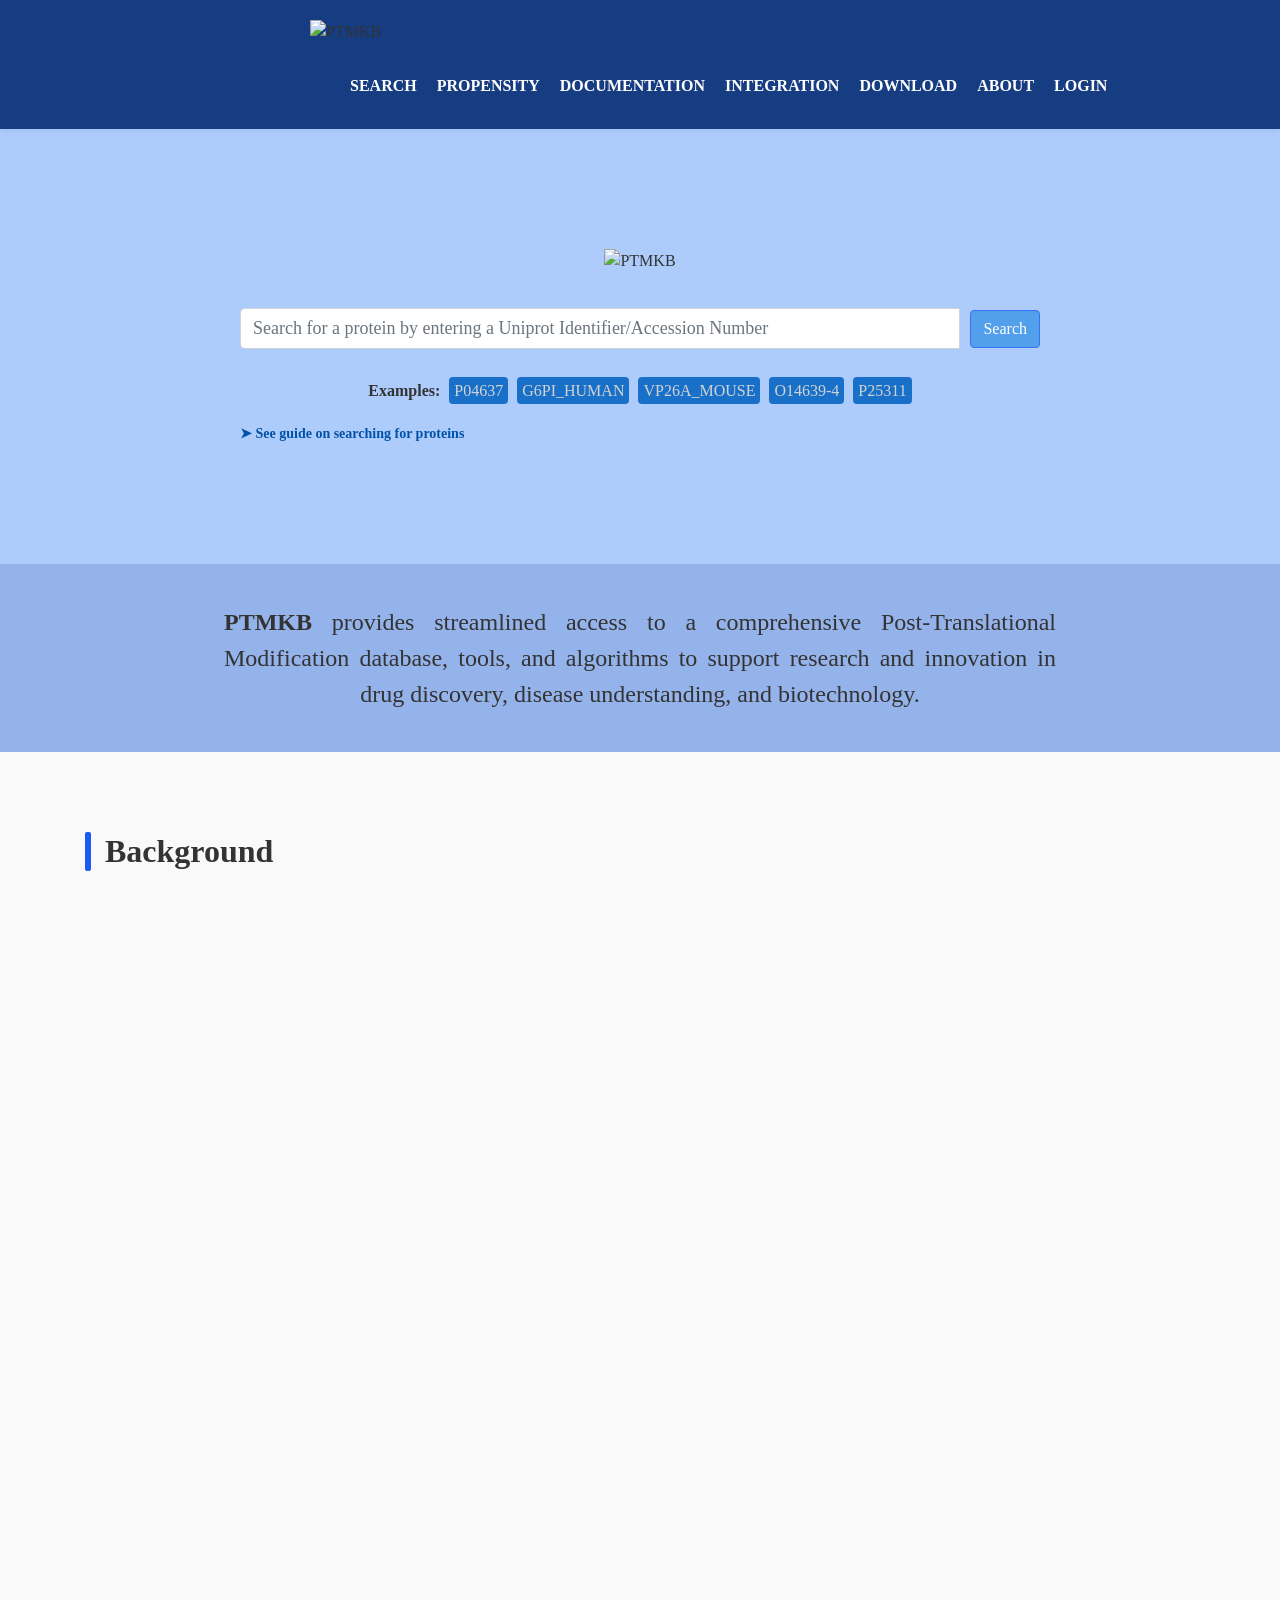
==== server/templates/index.html @ 3d9a2d9b "Final changes made" ====
<!DOCTYPE html>
<html lang="en">

    <head>
        <meta charset="UTF-8">
        <meta name="viewport" content="width=device-width, initial-scale=1.0">
        <title>Welcome to PTMKB!</title>
        <link rel="stylesheet" href="../static/bootstrap-min.css">
        <script src="https://cdn.jsdelivr.net/npm/marked/marked.min.js"></script>
        <script src="../static/bootstrap-min.js"></script>
        <script src="../static/popper.js" defer></script>
        <script src="../static/toggler.js" defer></script>
        <script src="../static/index.js" defer></script>
        <link rel="stylesheet" href="../static/styles.css">

        <!-- Additional Styles for Animations and Effects -->
        <style>
            body {
                background: #f9f9f9;
                color: #333;
            }

            .intro {
                padding: 60px 15px;
                text-align: center;
                border-radius: 10px;
                box-shadow: 0 4px 15px rgba(0, 0, 0, 0.1);
                margin: 30px 0;
                animation: fadeIn 2s ease-out;
            }

            .intro h1 {
                font-size: 36px;
                font-weight: bold;
                text-transform: uppercase;
                margin-bottom: 20px;
                animation: fadeIn 2s ease-out;
            }

            .intro p {
                font-size: 18px;
                line-height: 1.6;
                margin-bottom: 25px;
                animation: fadeIn 2s ease-out;
            }

            .intro h2 {
                font-size: 28px;
                margin-top: 30px;
                font-weight: 600;
                text-decoration: underline;
                animation: fadeIn 2s ease-out;
            }

            .home-box {
                background-color: #f5f5f5;
                border: 1px solid #ddd;
                border-radius: 8px;
                width: 250px;
                padding: 20px;
                text-align: center;
                box-shadow: 0 4px 8px rgba(0, 0, 0, 0.1);
                transition: transform 0.3s ease, box-shadow 0.3s ease, background-color 0.3s ease;
            }

            .home-box:hover {
                transform: translateY(-5px);
                box-shadow: 0 6px 12px rgba(0, 0, 0, 0.15);
                background-color: #d8ecff;
            }

            .home-box-icon {
                width: 50px;
                height: 50px;
                margin-bottom: 10px;
            }

            .home-box-content {
                display: block;
                font-size: 16px;
                font-weight: normal;
                text-decoration: none;
                color: #333;
                line-height: 1.5;
            }

            .home-box-content strong {
                font-weight: bold;
                color: #0066cc;
            }

            .home-box-content:hover {
                color: #004d99;
            }
        </style>
    </head>

    <body>
        <nav class="navbar" id="navBar" style="background-color: #163c82;">
            <img src="/picture?picture=logo/ptmkb-1-alt3.png" style="width: 150px; padding: 10px 10px;" alt="PTMKB">
            <button class="navbar-toggler" onclick="toggleNavbar()">☰</button>
            <ul class="navbar-items">
                <li><a href="/search" class="nav-link"><span class="nav-item-box">Search</span></a></li>
                <li><a href="/propensity" class="nav-link"><span class="nav-item-box">Propensity</span></a></li>
                <li><a href="/documentation" class="nav-link"><span class="nav-item-box">Documentation</span></a></li>
                <li><a href="/integration" class="nav-link"><span class="nav-item-box">Integration</span></a></li>
                <li><a href="/download" class="nav-link"><span class="nav-item-box">Download</span></a></li>
                <li><a href="/about" class="nav-link"><span class="nav-item-box">About</span></a></li>
            </ul>
        </nav>

        <main>
            <div class="background-wrapper">
                <div class="background-image"></div>
            
                <div class="content-layer">
                    <img src="/picture?picture=logo/ptmkb-1-text-alt-2.png" style="width: 900px; margin-bottom: 20px;" alt="PTMKB">
            
                    <!-- Centered input group -->
                    <div class="input-group position-relative" style="margin: 15px auto 0 auto; width: 800px; font-size: 30px;">
                        <input class="form-control" style="font-size: 18px; text-align: left;" id="form_value" type="text" placeholder="Search for a protein by entering a Uniprot Identifier/Accession Number" style="text-align: center;">
                        <span class="form-group input-group-btn">
                            <button type="button" id="form_submit" class="btn btn-light landing-page-button" onclick="search()">Search</button>
                        </span>
                        <div id="suggestions" class="suggestions-box" style="display: none;"></div>
                    </div>
            
                    <div style="margin-top: 10px; margin-bottom: 20px;">
                        <i class="fa fa-search fa-small"></i>
                        <label style="margin: 0; font-weight: bold;">Examples:</label>
                        <a onclick="exampleSearch(this)" class="index-options">P04637</a> 
                        <a onclick="exampleSearch(this)" class="index-options">G6PI_HUMAN</a>
                        <a onclick="exampleSearch(this)" class="index-options">VP26A_MOUSE</a>
                        <a onclick="exampleSearch(this)" class="index-options">O14639-4</a>
                        <a onclick="exampleSearch(this)" class="index-options">P25311</a>
                    </div>

                    <p style="width: 800px; margin: 10px auto 0 auto; text-align: left; font-size: 14px;">
                        <a class="bullet-point" href="/documentation">➤ See guide on searching for proteins</a>
                    </p>
                </div>
            </div>

            <div style="background-color: #95b3eb; padding: 40px 0;">
                <p style="font-size: 24px; text-align: justify; text-align-last: center; margin-bottom: -10px; width: 65%; margin: 0 auto;">
                    <strong>PTMKB</strong> provides streamlined access to a comprehensive Post-Translational Modification database, tools, and algorithms to support research and innovation in drug discovery, disease understanding, and biotechnology.
                </p>
            </div>
            <section class="intro" style="box-shadow: none; margin-top: -20px;">
                <div class="container">

                    <h3 class="header-bar">Background</h3>
                    <p class="section-lead-minor">
                        We catalogue post-translational data on over 200,000 unique proteins and 70 different types of PTMs.
                        Along with that, we provide a per-residue propensity scoring metric that can be served through a RESTful API to allow for its seamless
                        integration into protein search and identification workflows. This is provided through integration and synergy of various PTM and protein
                        databases such as <a href="https://biomics.lab.nycu.edu.tw/dbPTM/">dbPTM</a>, <a href="https://www.uniprot.org">UniProt</a>, and
                        <a href="https://www.rcsb.org">RCSB PDB Data Bank</a>, amongst others. The resulting datasets along with PTM frequency tables are publicly
                        available for download. 
                    </p>
                    <p class="section-lead-minor">
                        Let us know how PTMKB has helped in your research, or if you have questions about PTMKB in general, at <strong>safee.ullah.chaudhary@gmail.com</strong>.
                    </p>

                    <h3 class="header-bar">Key Features</h3>
            
                    <div class="feature-stack">
                        <a href="/search" class="feature-bar-link">
                            <div class="feature-bar">
                                <img src="/picture?picture=icons/search-protein.png" alt="Search Icon" class="feature-bar-icon">
                                <div class="feature-bar-text">
                                    <strong>Search and find detail on PTMs</strong> (including evidences and secondary structures)
                                </div>
                            </div>
                        </a>
                    
                        <a href="/propensity" class="feature-bar-link">
                            <div class="feature-bar">
                                <img src="/picture?picture=icons/propensity.png" alt="Propensity Calculator Icon" class="feature-bar-icon">
                                <div class="feature-bar-text">
                                    <strong>Use the propensity calculator</strong> to find the occurrence of a PTM per residue
                                </div>
                            </div>
                        </a>
                    
                        <a href="/integration" class="feature-bar-link">
                            <div class="feature-bar">
                                <img src="/picture?picture=icons/secure-api.png" alt="API Integration Icon" class="feature-bar-icon">
                                <div class="feature-bar-text">
                                    <strong>Integrate PTMKB into systems</strong> through a fully-featured RESTful API
                                </div>
                            </div>
                        </a>
                    
                        <a href="/download" class="feature-bar-link">
                            <div class="feature-bar">
                                <img src="/picture?picture=icons/download.png" alt="Download Icon" class="feature-bar-icon">
                                <div class="feature-bar-text">
                                    <strong>View and download the frequency matrices</strong>
                                </div>
                            </div>
                        </a>
                    </div>

                    <h3 class="header-bar">PTMKB Workflow</h3>
                    
                    <div class="text-center">
                        <img src="/picture?picture=docs/ptmkb_workflow_new.png" alt="PTMKB Workflow" style="width: 1000px; border: 2px solid black;">
                    </div>
                </div>
            </section>
            <div class="background-wrapper" style="padding-top: 10px; padding-bottom: 40px; margin: 0 auto;">
                <div class="container">
                    <h3 class="header-bar">Want to know more?</h3>
            
                    <div style="display: flex; flex-wrap: wrap; gap: 10px 40px;">
                        <p style="width: calc(50% - 20px); margin: 0; font-size: 16px; font-family: 'Montserrat', sans-serif; text-align: left; padding-left: 20px;">
                            <a href="/documentation" style="color: #2760b0; text-decoration: none;">➤ Consult our guide on using PTMKB</a>
                        </p>
                        <p style="width: calc(50% - 20px); margin: 0; font-size: 16px; font-family: 'Montserrat', sans-serif; text-align: left; padding-left: 20px;">
                            <a href="/propensity" style="color: #2760b0; text-decoration: none;">➤ Calculate the propensity Score</a>
                        </p>
                        <p style="width: calc(50% - 20px); margin: 0; font-size: 16px; font-family: 'Montserrat', sans-serif; text-align: left; padding-left: 20px;">
                            <a href="/integration" style="color: #2760b0; text-decoration: none;">➤ Get started with RESTful API</a>
                        </p>
                        <p style="width: calc(50% - 20px); margin: 0; font-size: 16px; font-family: 'Montserrat', sans-serif; text-align: left; padding-left: 20px;">
                            <a href="/download" style="color: #2760b0; text-decoration: none;">➤ Download Frequency Matrices Data</a>
                        </p>
                        <p style="width: calc(50% - 20px); margin: 0; font-size: 16px; font-family: 'Montserrat', sans-serif; text-align: left; padding-left: 20px;">
                            <a href="/about" style="color: #2760b0; text-decoration: none;">➤ Get to know our Team</a>
                        </p>
                        <p style="width: calc(50% - 20px); margin: 0; font-size: 16px; font-family: 'Montserrat', sans-serif; text-align: left; padding-left: 20px;">
                            <a href="https://birl.lums.edu.pk" style="color: #2760b0; text-decoration: none;">➤ Check out the BIRL Lab</a>
                        </p>
                    </div>
                </div>
            </div>
        </main>

        <footer class="footer bg-light py-3" style="padding-top: 20px;">
            <div class="container text-center">
                <p class="mb-0">This website is free and open to all users and there is no login requirement.</p>
                <p class="mb-0">Biomedical Informatics & Engineering Research Laboratory, Lahore University of Management Sciences</p>
                <p class="mb-0">DHA, Lahore, Pakistan</p>
                <p class="mb-0">+92 (42) 3560 8352</p>
                <p class="mb-0" id="footerYear"><a href="http://birl.lums.edu.pk/"></a></p>
            </div>
        </footer>
        <script>
            // Get the current year and set it to the span
            const date = new Date().getFullYear();
            document.getElementById("footerYear").innerHTML = `<a href="http://birl.lums.edu.pk/">© ${date} BIRL</a>`
        </script>
    </body>
</html>
---- server/static/styles.css ----
@font-face {
    font-family: monsterrat;
    src: url('/font?font=monsterrat');
}

html, body {
    height: 100%;
    margin: 0;
    overflow-y: scroll;
}

/* Use Flexbox to lay out the body */
body {
    display: flex;
    flex-direction: column;
    min-height: 100vh;
    font-family: monsterrat;
}


/* VIEWING PROTEIN HERE */

.top-right-window {
    width: 250px;
    height: 250px;
    position: fixed;
    overflow: hidden;
}

#bottomAlphaFold {
    position: absolute;
    bottom: 0;
}

/* Style for the canvas element */
.protein-canvas {
    border: 3px solid #333;
    border-radius: 10px;
    box-shadow: 0 0 15px rgba(0, 0, 0, 0.5);
    background-color: #f5f5f5;
    max-width: 100%;
    max-height: 100%;
    display: block;
    margin: auto;
}

/* APPLYING MAIN CONTENT HERE */

/* Main content will take up all the available space between the navbar and footer */
.main-content {
    flex: 1;
    width: 1200px;
}

/* Footer Styles */
.footer {
    background-color: #f8f9fa;
    text-align: center;
    padding: 20px 0;
}

.container {
    width: 100%;
}

.suggestions-box {
    display: none;
    position: absolute;
    top: calc(100% + 5px);
    left: 0;
    width: 100%;
    background: white;
    border: 1px solid #ccc;
    border-radius: 4px;
    max-height: 150px;
    overflow-y: auto;
    z-index: 1000;
}
.suggestion-item {
    padding: 10px;
    cursor: pointer;
}
.suggestion-item:hover {
    background-color: #007bff;
    color: white;
}

.iframe-container {
    display: none;
    text-align: center;
    margin-top: 40px;
    width: 100%;
}

iframe {
    height: 600px;
    border: none;
    border-radius: 8px;
    box-shadow: 0 4px 10px rgba(0, 0, 0, 0.1);
}

#iFrameData {
    text-align: center;
    margin-bottom: 30px;
    font-size: 28px;
    color: #444;
    font-weight: bold;
}

.alert {
    width: 500px;
    max-width: 1050px;
    margin: 0 auto;
    border-radius: 8px;
    box-shadow: 0 2px 5px rgba(0, 0, 0, 0.1)
}

.custom-container {
    margin-top: 20px
}

/* Navbar styling */
.navbar {
    background-color: #f8f9fa;
    box-shadow: 0 2px 5px rgba(0, 0, 0, 0.1);
    padding: 10px 300px;
    display: flex;
    justify-content: space-between;
    align-items: center;
}

.navbar .logo {
    font-size: 24px;
    font-weight: bold;
    color: #333;
}

/* Navbar items container */
.navbar-items {
    display: flex;
    list-style: none;
    margin-top: 15px;
}

.navbar-items li {
    margin-left: 20px;
    margin: 0 auto;
}

.nav-link {
    text-decoration: none;
    color: #ffffff;
    font-weight: 600;
    text-transform: uppercase;
    padding: 5px 10px;
    display: inline-block;
    transition: color 0.3s ease;
    margin: 0 auto;
}

/* Hover and active link styles */
.nav-link:hover {
    color: #85c0ff;
}

.nav-link.active {
    font-weight: bold;
    color: #a8cfff;
}

.nav-link.search {
    font-weight: bold;
    color: #1a81ff;
}

.nav-link.propensity {
    font-weight: bold;
    color: #ff8b17;
}

/* Make navbar responsive */
.navbar-toggler {
    display: none;
}

/*
    This is exclusively for Nav. TABS
*/

.nav-tabs .nav-link.active {
    background-color: #ecf6ff; /* light blue, for example */
    color: #00796b;            /* darker teal text */
    border-color: #e0e8f0 #e0e8f0 #ecf6ff; /* match Bootstrap's border logic */
}

.tab-content > .tab-pane {
    background-color: #ecf6ff;
    border: 1px solid #e0e8f0;
    border-top: none;
    border-radius: 10px;
    border-top-left-radius: 0;
    border-top-right-radius: 0;
    padding: 20px;
    width: 1280px;
    margin: 0 auto;
    margin-top: -16px;
    margin-bottom: 20px;
}

/* Media queries for mobile responsiveness */
@media (max-width: 1079px) {
    .navbar-items {
        display: none;
        width: 100%;
        flex-direction: column;
        text-align: center;
        margin-top: 10px;
    }

    .navbar-items li {
        margin-left: 0;
        margin-bottom: 10px;
    }

    .navbar-toggler {
        display: block;
        background-color: #007bff;
        border: none;
        color: white;
        padding: 10px 15px;
        cursor: pointer;
    }

    .navbar-toggler.active + .navbar-items {
        display: flex;
    }
}

.btn-primary {
    transition: background-color 0.3s;
}

.btn-primary:hover {
    background-color: #004085;
}

.lds-dual-ring {
    color: #297fff;
    margin: auto; 
}
.lds-dual-ring,
.lds-dual-ring:after {
    box-sizing: border-box;
}
.lds-dual-ring {
    display: inline-block;
    width: 80px;
    height: 80px;
}
.lds-dual-ring:after {
    content: " ";
    display: block;
    width: 64px;
    height: 64px;
    margin: 8px;
    border-radius: 50%;
    border: 6.4px solid currentColor;
    border-color: currentColor transparent currentColor transparent;
    animation: lds-dual-ring 1.2s linear infinite;
}
@keyframes lds-dual-ring {
    0% {
        transform: rotate(0deg);
    }
    100% {
        transform: rotate(360deg);
    }
}

/*
    Entering some custom CSS of my own
*/

.landing-page-button {
    color: white;
    background-color: #529fec;
    border: 1px solid rgb(55, 113, 250);
    margin-left: 10px;
    transform: translateY(-5px);
    transition: background-color 0.2s ease, color 0.2s ease, border 0.2s ease;
}

.landing-page-button:hover {
    color: black;
    background-color: #d4e9ff;
    border: 1px solid rgb(114, 156, 255);
}

.index-options {
    color: #d3d3d3;
    background-color: #1870c8;
    padding: 5px;
    border-radius: 4px;
    cursor: pointer;
    margin-left: 5px;
    transition: background-color 0.1s ease, color 0.1s ease;
}

.index-options:hover{
    background-color: #3a92ea;
    color: #ffffff;
    text-decoration: none;
}

.bullet-point {
    font-weight: 700;
    color: #0051a8;
    text-decoration: none;
    transition: color 0.1s linear;
}

.bullet-point:hover {
    color: #186eca;
}

.header-bar {
    position: relative;
    font-size: 32px;
    color: #333;
    font-weight: bold;
    padding-left: 20px; /* Space for the bar */
    margin: 40px 0 20px;
    text-align: left;
}

.header-bar::before {
    content: "";
    position: absolute;
    left: 0;
    top: 0;
    height: 100%;
    width: 6px;
    background-color: #1d5cf0;
    border-radius: 2px;
    transition: background-color 0.3s ease;
}

.section-lead-major {
    position: relative;
    font-size: 26px !important;
    color: #2a2a2a;
    font-weight: 700;
    padding-left: 20px;
    margin: 40px 0 20px;
    text-align: justify;
    background-color: transparent;
    line-height: 1.6;
}

.section-lead-minor {
    position: relative;
    font-size: 20px !important;
    color: #2a2a2a;
    font-weight: 400;
    padding-left: 20px;
    margin: 40px 0 20px;
    text-align: justify;
    background-color: transparent;
    line-height: 1.6;
}

.header-bar:hover::before {
    background-color: #719cff;
}

/*
    Entering for the landing page image
*/

.background-wrapper {
    position: relative;
    background-color: rgba(105, 164, 253, 0.52); /* Background color */
    width: 100%;
    padding: 120px 0;
    text-align: center;
    overflow: hidden;
}

.background-wrapper-2 {
    position: relative;
    width: 60%;
    margin: 0 auto;
    padding-bottom: 140px;
    border-radius: 5px;
    text-align: center;
    overflow: hidden;
}

.background-image {
    position: absolute;
    top: 0;
    left: 0;
    width: 100%;
    height: 100%;
    background: url('/picture?picture=icons/haemoglobin.png') center/contain no-repeat;
    opacity: 0.1; /* Image opacity */
    z-index: 1;
}
.content-layer {
    position: relative;
    z-index: 2;
}

.feature-stack {
    display: flex;
    flex-direction: column;
    gap: 20px;
    width: 100%;
    max-width: 1000px;
    margin: 0 auto;
}

.feature-bar-link {
    text-decoration: none;
    color: inherit;
    display: block;
}

.feature-bar {
    display: flex;
    align-items: center;
    background-color: #d8ecff;
    border-radius: 6px;
    padding: 20px;
    box-shadow: 0 2px 5px rgba(0, 0, 0, 0.05);
    transition: background-color 0.3s ease;
    width: 100%;
    text-decoration: none;
}

.feature-bar:hover {
    background-color: #bee0ff;
    text-decoration: none;
}

.feature-bar-icon {
    width: 50px;
    height: 50px;
    flex-shrink: 0;
    margin-right: 20px;
}

.feature-bar-text {
    font-family: 'Montserrat', sans-serif;
    font-size: 16px;
    color: #333;
    line-height: 1.5;
    text-align: center;
    width: 100%;
}

.feature-bar-text:hover {
    text-decoration: none;
}

/*
    Going to use this to display general protein information here
*/

/* Specific styles for the custom table container */
.protein-info-container {
    background-color: #e5e5e5;
    padding: 30px;
    border-radius: 10px;
    box-shadow: 0 4px 12px rgba(0, 0, 0, 0.1);
    max-width: 1280px;
    margin: 0 auto;
    overflow-x: auto;
    position: relative;
}

/* New window styling for the top-right corner */
.protein-info-container .top-right-window {
    position: absolute;
    top: 20px;
    right: 20px;
    background-color: #fff;
    padding: 15px;
    border-radius: 8px;
    box-shadow: 0 2px 10px rgba(0, 0, 0, 0.1);
    width: 300px;
    max-height: 300px;
    overflow-y: auto;
    z-index: 10;
}

/* Style for the disclaimer (customized to sit below 3DStructureInfo) */
.disclaimer-text {
    text-align: center;
    font-size: 16px;
    color: rgba(0, 0, 0, 0.7);
}

/* Table Styling - Scoped to the protein-info-container */
.protein-info-container .table {
    table-layout: fixed;
    width: 100%;
    border-collapse: collapse;
    background-color: #fff;
    box-shadow: 0 2px 6px rgba(0, 0, 0, 0.1);
    border-radius: 10px;
}

/* Header Styling */
.protein-info-container .table th {
    background-color: #007bff;
    color: #fff;
    padding: 12px 16px;
    font-size: 16px;
    text-align: left;
    font-weight: bold;
    border-bottom: 2px solid #0066cc;
    text-transform: uppercase;
}

/* Table Cell Styling */
.protein-info-container .table th, .protein-info-container .table td {
    padding: 12px 16px;
    border: 1px solid #e0e0e0;
    font-size: 14px;
    color: #333;
    line-height: 1.6;
    transition: background-color 0.3s ease, transform 0.2s ease, box-shadow 0.3s ease;
}

/* Default cell background (light blue-ish) */
.protein-info-container .table td {
    background-color: #e3f2fd;
    color: #333;
    word-wrap: break-word;
    overflow-wrap: break-word;
    white-space: normal;
    text-align: left;
    white-space: pre-wrap;
}

/* Key Column */
.protein-info-container .table td.key {
    width: 200px;
    text-align: center;
    color: #444;
    border-right: 2px solid #ddd;
    background-color: #f7f7f7;
    font-weight: 700;
}

.protein-info-container .table td.value:hover {
    background-color: #b0bec5;
    color: #333;
    transform: none;
}

/* Focus State for Table Cells */
.protein-info-container .table td:focus, .protein-info-container .table th:focus {
    outline: 2px solid #007bff;
    background-color: #e1f4fd;
}

/* Alternating Row Backgrounds */
.protein-info-container .table tr:nth-child(even) {
    background-color: #f9f9f9;
}

.protein-info-container .table tr:nth-child(odd) {
    background-color: #ffffff;
}

/* Responsive Table - Stack cells vertically on smaller screens */
@media screen and (max-width: 1079px) {
    .protein-info-container .table th, .protein-info-container .table td {
        display: block;
        width: 100%;
        text-align: left;
        margin-bottom: 10px;
    }

    .protein-info-container .table td.key {
        background-color: #f7f7f7;
        font-weight: 700;
    }

    .protein-info-container .table td.value {
        margin-left: 20px; /* Add some left margin for better readability */
    }

    .top-right-window {
        visibility: hidden;
    }

    .top-right-window-disclaimer {
        visibility: hidden;
    }
}


/* PROTEIN SEQUENCE PTM STATISTICS HERE */
/* Main container styles for protein stats */
.protein-statistics-container {
    background-color: #e5e5e5;
    padding: 30px;
    border-radius: 10px;
    box-shadow: 0 4px 12px rgba(0, 0, 0, 0.1);
    max-width: 1280px;
    margin: 0 auto;
    overflow-x: auto;
    margin-bottom: 20px;
}

/*
    INCLUDING THIS HERE EXCLUSIVELY FOR STATISTICS TABLE
*/

#ptmTableSummary table {
    font-family: 'Segoe UI', Tahoma, Geneva, Verdana, sans-serif;
    background-color: rgb(148, 148, 148);
    border-radius: 8px;
    overflow: hidden;
    margin-top: 20px;
    box-shadow: 0 0 12px rgba(0, 0, 0, 0.08);
    border: solid 1px black;
}

#ptmTableSummary th,
#ptmTableSummary td {
    border: 1px solid #4c4c4c;
    padding: 12px 16px;
    text-align: center;
    vertical-align: middle;
}

#ptmTableSummary thead th {
    background-color: #3f51b5;
    color: rgb(0, 0, 0);
    font-weight: 600;
    position: sticky;
    top: 0;
    z-index: 1;
}

#ptmTableSummary tbody tr:hover {
    background-color: #4c4c4c;
}

#ptmTableSummary td {
    background-color: rgb(186, 226, 254);
    transition: background 0.2s ease-in-out;
}

#ptmTableSummary td:hover {
    background-color: #4c4c4c;
    cursor: pointer;
}

/* Heading */
.protein-statistics-container h1 {
    text-align: center;
    margin-bottom: 30px;
    font-size: 28px;
    color: #444;
    font-weight: bold;
}

/* Flexbox for rows */
.row {
    display: flex;
    flex-wrap: wrap;
    justify-content: space-between;
    gap: 20px;
}

/* Column styles */
.col {
    flex: 1 1 calc(33% - 20px);
    min-width: 250px;
    box-sizing: border-box;
}

/* Stat box styles */
.stat-box {
    background-color: #fff;
    border-radius: 10px;
    box-shadow: 0 4px 10px rgba(0, 0, 0, 0.1);
    padding: 20px;
    text-align: center;
    transition: transform 0.3s ease, box-shadow 0.3s ease;
}

/* Hover effect for stat boxes */
.stat-box:hover {
    transform: translateY(-10px);
    box-shadow: 0 10px 15px rgba(0, 0, 0, 0.2);
}

/* Icons */
.stat-box i {
    margin-bottom: 10px;
    color: #007bff;
}

/* Links within the stat box */
.stat-box a {
    text-decoration: none;
    color: inherit;
}

/* Stat title */
.stat-box h3 {
    font-size: 2rem;
    margin: 10px 0;
    color: #555;
}

/* Stat description */
.stat-box p {
    font-size: 1rem;
    color: #777;
}

/* Colors for different stat boxes */
.info {
    background-color: #e3f2fd;
    border-left: 5px solid #1e88e5;
}

.success {
    background-color: #e8f5e9;
    border-left: 5px solid #43a047;
}

.warning {
    background-color: #fff3e0;
    border-left: 5px solid #ff9800;
}

/* General hover effect for stat-boxes */
.stat-box:hover {
    background-color: #f5f5f5;
}

/* Focus state */
.stat-box a:focus {
    outline: 2px solid #007bff;
}

/* Responsive design for smaller screens */
@media (max-width: 768px) {
    .col {
        flex: 1 1 100%;
    }
}



@font-face {
    font-family: 'perfectDOSVGA';
    src: url('../data/fonts/perfect_dos_vga.ttf') format('truetype'),
        url('../data/fonts/perfect_dos_vga.woff') format('woff'),
        url('../data/fonts/perfect_dos_vga.woff2') format('woff2');
}


/* DISPLAYING THE PROTEIN SEQUENCE HERE */

.protein-sequence-container {
    background-color: #e5e5e5;
    padding: 10px;
    border-radius: 10px;
    box-shadow: 0 4px 12px rgba(0, 0, 0, 0.1);
    max-width: 1280px;
    margin: 0 auto;
    overflow-x: auto;
}

/* Container for sequence blocks */
#sequenceDisplayer {
    display: inline-block;
    flex-wrap: wrap;
    gap: 20px;
    padding: 30px;
    margin-top: 10px;
    margin-bottom: 10px;
    background: #f3f3f3; 
    border-radius: 12px;
    box-shadow: 0px 4px 15px rgba(0, 0, 0, 0.1); 
    overflow: hidden;
    flex-grow: 1;
    width: 95%;
    box-sizing: border-box;
    justify-items: left;
    justify-content: left;
    margin: 0 auto;
}

/* Each individual block of sequence */
.sequence-block {
    padding-top: 12px;
    font-size: 20px;
    font-weight: 600;
    font-family: 'Courier New', Courier, monospace;
    position: relative;
    transition: all 0.3s ease;
    display: inline-block;
    width: 150px;
    box-sizing: border-box;
    overflow: hidden;
    white-space: nowrap;
}

/* Styling for the sequence chunk */
.sequence-text {
    position: relative;
    display: inline-block;
    white-space: nowrap;
    font-weight: 400;
    text-align: center;
    color: #333;
    overflow: hidden;
    text-overflow: ellipsis;
    max-width: 100%;
    pointer-events: none;
    /* user-select: none; */
}

/* Styling for the block number */
.block-number {
    font-size: 12px;
    font-weight: bold;
    background-color: rgba(0, 0, 0, 0.1);
    padding: -2px 5px;
    border-radius: 3px;
    margin-left: 10px;
    user-select: none;
    pointer-events: none;
    position: absolute;
    top: 0; /* Align to the top */
    right: 0; /* Center horizontally */
    transform: translateX(-48%)
}

/* Prevent text overflow issues */
.sequence-text span {
    display: inline-block;
    max-width: 100%;
    text-overflow: ellipsis;
    overflow: hidden;
}

/* Container for the UniProt sequence information */
.uniprot-sequence-info {
    background-color: #f9f9f9;
    padding: 15px;
    border-radius: 8px;
    box-shadow: 0 2px 6px rgba(0, 0, 0, 0.1);
    font-family: Arial, sans-serif;
    width: 100%;
    max-width: 500px;
    margin: 20px auto;
}

/* Each information row with label and value */
.uniprot-sequence-info .info-row {
    display: flex;
    align-items: center;
    margin-bottom: 10px;
}

/* Label styling */
.uniprot-sequence-info .info-row .label {
    font-weight: bold;
    color: #333;
    flex: 1;
    text-align: left;
}

/* Value styling */
.uniprot-sequence-info .info-row .value {
    font-weight: 500;
    color: #2c3e50;
    padding-left: 8px;
}

/* Separator line */
.uniprot-sequence-info .info-row::before {
    content: '|';
    color: #aaa;
    margin-right: 8px;
    font-size: 18px;
}

/* Styling for each key-value pair to keep space */
.uniprot-sequence-info .info-row:last-child {
    margin-bottom: 0;
}

/* Responsiveness: Stack sequence blocks on smaller screens */
@media screen and (max-width: 768px) {
    #sequenceDisplayer {
        padding: 15px;
    }

    .sequence-block {
        width: 150px;
        margin-bottom: 10px;
    }

    .sequence-text {
        font-size: 16px;
    }

    .block-number {
        font-size: 10px;
    }
}

.details-panel {
    padding: 20px;
    background-color: linear-gradient(135deg, #f4f4f9 0%, #e0e0e0 100%); 
    border: 1px solid #ddd;
    border-radius: 10px;
    box-shadow: 0 4px 12px rgba(0, 0, 0, 0.1);
    margin-bottom: 40px;
    max-width: 90%;
    margin: 0 auto;
    overflow: hidden;
    position: relative;
    font-family: 'Arial', sans-serif;
}

.details-panel h2 {
    font-size: 20px;
    color: #007bff;
    font-weight: 600;
    margin-bottom: 15px;
}

.details-panel .localized-sequence {
    font-family: 'Courier New', Courier, monospace;
    max-width: 450px;
    margin: 0 auto;
    font-size: 24px;
    line-height: 1.8;
    color: #333;
    white-space: pre-wrap;
    word-wrap: break-word;
    background-color: #f4f7fa;
    border-radius: 8px;
    padding: 15px;
    border: 1px solid #e0e0e0;
    box-shadow: 0 2px 6px rgba(0, 0, 0, 0.1);
}

/* Styling for bold PTMs */
.details-panel .localized-sequence strong {
    font-weight: 700;
    color: #e64a19;
}

/* Highlighting the clicked residue */
.details-panel .localized-sequence span.clicked-residue {
    font-size: 20px;
    color: #fff;
    background-color: #007bff;
    border-radius: 50%;
    padding: 5px 8px;
    box-shadow: 0 4px 10px rgba(0, 0, 0, 0.1);
}

/* Add some space between the localized sequence and PTM info */
.details-panel .ptm-info {
    margin-top: 20px;
    font-size: 14px;
    color: #555;
}

/* Panel focus state */
.details-panel:focus {
    outline: 3px solid #007bff;
}

/* Smooth transitions for hover and focus effects */
.details-panel .localized-sequence span:hover {
    background-color: #f5f5f5;
    transition: background-color 0.3s ease;
}

/* Modify the styling for the PTM details container to prevent overflow */
.details-panel .additional-ptm-details {
    margin-top: 20px;
    padding: 15px;
    background-color: #f9f9f9;
    border-radius: 8px;
    border: 1px solid #ddd;
    box-shadow: 0 2px 6px rgba(0, 0, 0, 0.1);
    word-wrap: break-word;
    white-space: normal;
}

/* Modify the PTM entry to manage link overflow */
.details-panel .ptm-entry {
    padding: 15px;
    margin-bottom: 15px;
    background-color: #f4f7fa;
    border: 1px solid #e0e0e0;
    border-radius: 8px;
    box-shadow: 0 2px 6px rgba(0, 0, 0, 0.1);
    overflow-wrap: break-word;
    word-wrap: break-word;
}

/* Style for PTM Type label and content */
.details-panel .ptm-entry p strong {
    font-weight: bold;
    color: #007bff;
}

/* Ensure links are nicely separated and can wrap into the next line */
.details-panel .ptm-entry p {
    margin: 5px 0;
    color: #333;
    font-size: 14px;
    word-wrap: break-word;
}

/* Style for evidence identifiers (links) */
.details-panel .ptm-entry p a {
    color: #007bff;
    text-decoration: none;
    display: inline-block;
    margin-right: 10px;
    max-width: 100%;
    word-wrap: break-word;
    overflow-wrap: break-word;
}

/* Hover effect for evidence links */
.details-panel .ptm-entry p a:hover {
    text-decoration: underline;
    color: #0056b3;
}

/* Optional: Add a hover effect for the PTM entries */
.details-panel .ptm-entry:hover {
    background-color: #f1f1f1;
    cursor: default;
}

.details-panel .ptm-scores {
    background-color: #b4b4b4;
    
    border-radius: 4px;
    border: #2c3e50;
    cursor: default;
    max-width: 500px;
    margin: 0 auto;
}

#chunkDetails {
    font-size: 14px;
    line-height: 1.5;
    white-space: pre-wrap;
}

.highlightable-text {
    cursor: default; 
    font-size: inherit;
    user-select: none;
    display: inline-block;
    position: relative;
}

/* General highlighted class for styling */
.highlighted {
    background-color: #f1c40f;
    font-weight: 1000;
    color: #2c3e50;
    border-radius: 4px;
    cursor: pointer;
    transition: transform 0.2s ease, box-shadow 0.2s ease;
    pointer-events: visible;
    line-height: 1;
    margin-bottom: 5px;
}

/* Hover effect on highlighted text */
.highlighted:hover {
    color: #ffffff;
    box-shadow: 0 0 8px rgba(0, 0, 0, 0.3);
}

.custom-tooltip {
    background-color: #333;
    text-align: center;
    color: white;
    padding: 5px;
    font-size: 12px;
    border-radius: 3px;
    position: absolute;
    z-index: 10;
    white-space: nowrap;
    pointer-events: none;
    opacity: 0.8;
}

/* When the tooltip becomes visible */
.custom-tooltip.visible {
    opacity: 1;
    transform: translateY(0);
}

.tooltip:hover {
    display:block;
}

.highlightable-text:hover .tooltip {
    visibility: visible;
    opacity: 1;
}

.tooltip {
    visibility: hidden;
    width: 120px;
    background-color: black;
    color: #fff;
    text-align: center;
    border-radius: 5px;
    padding: 5px;
    position: absolute;
    z-index: 1;
    bottom: 100%;
    left: 50%;
    transform: translateX(-50%);
    opacity: 0;
    transition: opacity 0.3s;
}

.overlay-line {
    position: absolute;
    top: 0;
    left: 50%;
    margin-left: 1px;
    width: 10px;
    height: 100%;
    background-color: #ccc;
    transform: translateX(-50%);
    pointer-events: none;
}


/* THIS IS FOR FILTERING PTM STUFF */

/* Styling for each checkbox list item */
.checkbox-container li {
    display: inline-flex;
    align-items: center;
    margin-right: 10px;
    font-size: 14px;
    padding: 0;
    position: relative;
    user-select: none;
}

/* Hide the checkbox input but keep it functional */
.checkbox-container input[type="checkbox"] {
    width: 0;
    height: 0;
    margin: 0;
    opacity: 0;
    position: absolute;
    pointer-events: none;
}

/* Styling for the labels associated with checkboxes */
.checkbox-container input[type="checkbox"] + label {
    display: inline-flex;
    align-items: center;
    cursor: pointer;
    color: #333;
    background-color: #fff;
    padding: 0 10px;
    font-size: 14px;
    border-radius: 5px;
    transition: background-color 0.3s ease, border-color 0.3s ease;
    box-shadow: 0px 4px 8px rgba(0, 0, 0, 0.05);
    min-height: 16px;
}

/* Hover and checked states for the labels */
.checkbox-container input[type="checkbox"]:not(:checked) + label:hover,
.checkbox-container input[type="checkbox"]:checked + label {
    border-color: #007bff;
    background-color: #f1f1f1;
    color: #007bff;
}

/* Hover effect when checked */
.checkbox-container input[type="checkbox"]:checked + label:hover {
    background-color: #0056b3;
    border-color: #0056b3;
}

/* Styling to ensure the label behaves like a clickable checkbox */
.checkbox-container input[type="checkbox"]:checked + label {
    background-color: #007bff;
    color: white;
    border-color: #007bff;
}

/* Styling for collapsible sections (if needed) */
.accordion {
    background-color: #444;
    color: white;
    cursor: pointer;
    padding: 10px;
    width: 100%;
    text-align: center;
    border: none;
    outline: none;
    font-size: 15px;
    display: flex;
    justify-content: space-between;
    margin-bottom: 5px;
}

.panel {
    display: none;
    padding: 0 18px;
    background-color: #f1f1f1;
    margin-bottom: 10px;
}

.plus {
    font-size: 18px;
}

.accordion:hover {
    background-color: #555;
}

/* Styling for the search box */
#searchBox {
    width: 100%;
    max-width: 350px;
    padding: 12px 20px;
    margin: 0;
    border: 2px solid #ccc;
    border-radius: 8px;
    font-size: 16px;
    box-sizing: border-box;
    display: block;
    background-color: #f9f9f9;
    transition: all 0.3s ease;
}

/* Adjust hover for search box */
#searchBox:hover {
    border-color: #007bff;
}

/* Focus state for the search box */
#searchBox:focus {
    border-color: #007bff;
    outline: none;
    background-color: #fff;
}

/* PTM TABLE OVERVIEW STUFF */
.protein-ptm-overview {
    margin: 20px;
    font-family: Arial, sans-serif;
    font-size: 14px;
}

.protein-ptm-overview__table-wrapper {
    width: 100%;
    height: 600px;
    overflow-x: auto;
}

.protein-ptm-overview__table {
    width: 100%;
    border-collapse: collapse;
    text-align: center;
}

.protein-ptm-overview__table th,
.protein-ptm-overview__table td {
    padding: 8px;
    border: 1px solid #ccc;
}

.protein-ptm-overview__table th {
    background-color: #f2f2f2;
    font-weight: bold;
}

.protein-ptm-overview__table td a {
    color: #007bff;
    text-decoration: none;
}

.protein-ptm-overview__table td a:hover {
    text-decoration: underline;
}

/* EFFECTS FOR ADDITIONAL BUTTONS */
/* General Button Styling */
.additional-button {
    padding: 10px 20px;
    margin: 5px;
    font-size: 16px;
    font-weight: 500;
    border-radius: 8px;
    border: 2px solid transparent;
    background-color: #e3f2fd;
    color: black;
    cursor: pointer;
    transition: all 0.3s ease;
    display: inline-block;
    text-align: center;
    box-shadow: 0 4px 6px rgba(0, 0, 0, 0.1);
}

/* Button Hover Effect */
.additional-button:hover {
    background-color: #c2e3fa;
    box-shadow: 0 6px 12px rgba(0, 0, 0, 0.2);
}

/* Button Focus Effect */
.additional-button:focus {
    outline: none;
    box-shadow: 0 0 10px #b8e2ff;
}

/* Button Active Effect (when clicked) */
.additional-button:active {
    
    box-shadow: 0 2px 4px rgba(0, 0, 0, 0.15);
}

/*
    DOUBLE STRUCTURE DISPLAY - USE THIS IN CONJUNCTION WITH MDTRAJ
*/

/* Container for the two PDB structures */
#pdbStructures {
    display: flex;
    justify-content: center;
    align-items: center;
    gap: 20px;
    width: 100%;
    max-width: 100%;
}

#afMajor, #rcsbMajor {
    width: 100%;
    height: 100%;
    align-content: center;
    vertical-align: top;
}

/* Set the size of each PDB viewer */
#afPdbStructure, #rcsbPdbStructure {
    vertical-align: top;
    margin: 0 auto;
    border: 2px solid #000000;
    border-radius: 0px;
    width: 500px;
    height: 500px;
    position: relative;
    overflow: hidden;
}

/*
    USE THIS FOR PROPENSITY TABLES
*/

.PropensityTable {
    width: 100%;
    max-width: 1000px;
    margin: 0px auto;
    margin-top: -10px;
    margin-bottom: 20px;
    border-collapse: collapse;
    background-color: #f8f9fa;
    box-shadow: 0 4px 12px rgba(0, 0, 0, 0.1);
    border-radius: 8px;
    font-family: 'Arial', sans-serif;
    table-layout: fixed;
}

.PropensityTable th {
    padding: 12px 15px;
    text-align: center;
    color: #495057;
    font-size: 1.2rem;
    border-bottom: 2px solid #dee2e6;
}

.PropensityTable td {
    padding: 12px 15px;
    border: 1px solid #dee2e6;
}

.PropensityTable-row {
    border-bottom: 1px solid #ddd;
}

.PropensityTable-key {
    background-color: #f1f3f5;
    color: #212529;
    font-weight: 600;
    text-align: left;
    border-right: 1px solid #dee2e6;
    max-width: 200px;
    word-wrap: break-word;
}

.PropensityTable-value {
    background-color: #ffffff;
    color: #495057;
    text-align: center;
    border-right: 1px solid #dee2e6;
    max-width: 250px;
    word-wrap: break-word;
}

.PropensityTable-notes {
    background-color: #ffffff;
    color: #495057;
    text-align: left;
    max-width: 500px;
    word-wrap: break-word;
}

.PropensityTable-row:hover {
    background-color: #f1f3f5;
}

.PropensityTable-notes math {
    font-size: 1rem;
    line-height: 1.6;
}

@media (max-width: 1079px) {
    .PropensityTable {
        width: 100%;
        padding: 0 10px;
    }

    .PropensityTable-key,
    .PropensityTable-value,
    .PropensityTable-notes {
        padding: 10px 8px;
    }

    .PropensityTable th {
        font-size: 1rem;
        padding: 10px 12px;
    }
}

/*
    AND DISPLAYING THE VECTOR ITSELF
*/

#ptmVector {
    margin-left: auto;
    margin-right: auto;
    padding: 40px;
    max-width: 1000px;
    width: 100%;
    display: block;
}

#dataVector {
    width: 100%;
    border-collapse: collapse;
    text-align: center;
    margin-left: auto;
    margin-right: auto;
}

#dataVector th, #dataVector td {
    padding: 2px 4px;
    border: 1px solid #ddd;
    text-align: center;
    vertical-align: middle;
}

#dataVector th {
    background-color: #A0C4FF;
    font-size: 1rem;
    font-weight: 600;
    color: #495057;
}

#dataVector td {
    background-color: #ffffff;
    font-size: 1rem;
    color: #495057;
}

#dataVector td:hover {
    background-color: #f1f3f5;
    cursor: pointer;
}

#dataVector td[style*="background-color: rgb(242, 201, 152)"] {
    background-color: #F2C99A;
    font-weight: bold;
}

#vectorHead {
    background-color: #A0C4FF;
    color: white;
}

@media (max-width: 1079px) {
    #dataVector {
        width: 100%;
        font-size: 0.9rem;
    }

    #dataVector th, #dataVector td {
        padding: 8px 15px;
    }
}

/*
    PAGE-EXCLUSIVE STUFF
*/

#markdown {
    background-color: #f9f9f9;
    border: 1px solid #ddd;
    border-radius: 8px;
    padding: 20px;
    margin: 20px auto;
    max-width: 1280px;
    box-shadow: 0 2px 10px rgba(0, 0, 0, 0.1);
    font-family: Arial, sans-serif;
    line-height: 1.6;
    width: 70%;
}

#swagger-ui {
    margin: 20px;
    padding: 20px;
    border: 1px solid #ccc;
    background-color: #f4f4f4;
}

/* DOWNLOADS PAGE */

.custom-download {
    background-color: #f8f9fa;
    font-family: Arial, sans-serif;
    padding: 20px;
    border-radius: 10px;
    box-shadow: 0 2px 10px rgba(0, 0, 0, 0.1);
    max-width: 600px;
    margin: auto;
}

.custom-download h2 {
    color: #343a40;
    text-align: center;
    margin-bottom: 20px;
}

.custom-download .form-label {
    font-weight: bold;
    margin-bottom: 10px;
    color: #495057;
}

.custom-download .form-select {
    border: 2px solid #007bff;
    border-radius: 5px;
    padding: 10px;
    transition: border-color 0.3s;
}

.custom-download .form-select:focus {
    border-color: #0056b3;
    box-shadow: 0 0 5px rgba(0, 123, 255, 0.5);
}
/* 
.custom-download #downloadButton {
    width: 100%;
    margin-top: 20px;
    background-color: #007bff;
    border: none;
    border-radius: 5px;
    padding: 10px;
    color: white;
    font-weight: bold;
    transition: background-color 0.3s, transform 0.2s;
}

.custom-download #downloadButton:hover {
    background-color: #0056b3;
    transform: translateY(-2px);
} */

/* ABOUT PAGE */

.team-member {
    margin-bottom: 30px;
}

.team-member img {
    border-radius: 50%;
    width: 120px;
    height: 120px;
    object-fit: cover;
    margin-top: 15px;
}

.team-member .card {
    width: 350px;
    height: 280px;
    border: none;
    box-shadow: 0 2px 10px rgba(0, 0, 0, 0.1);
}

.team-member .card-body {
    text-align: center;
}

.team-member h4 {
    font-size: 1.2rem;
    font-weight: bold;
    margin-bottom: 10px;
}

.team-member p {
    font-size: 1rem;
    color: #555;
}

.team-member a {
    font-size: 1rem;
    color: #007bff;
    text-decoration: none;
}

.team-member a:hover {
    text-decoration: underline;
}

.team-container {
    display: grid;
    grid-template-columns: repeat(auto-fill, minmax(300px, 1fr));
    gap: 20px;
    padding: 20px;
}

.publication-list {
    list-style-type: none;
    padding: 0;
}

.publication-item {
    background-color: #ffffff;
    padding: 15px;
    margin: 10px 0;
    border-radius: 8px;
    box-shadow: 0 2px 4px rgba(0, 0, 0, 0.1);
}

.publication-item p {
    margin: 5px 0;
    color: #555;
}

.publication-item strong {
    color: #333;
}

.publication-item .special-issue {
    color: #2d6a4f;
    font-style: italic;
}

.pub-number {
    font-weight: bold;
    font-size: 1.2rem;
}

.question-mark {
    color:#fff;
    background-color:#0077ff;
    width:16px;
    height:16px;
    display:inline-block;
    border-radius:100%;
    font-size:10px;
    text-align:center;
    text-decoration:none;
    -webkit-box-shadow: inset -1px -1px 1px 0px rgba(0,0,0,0.25);
    -moz-box-shadow: inset -1px -1px 1px 0px rgba(0,0,0,0.25);
    box-shadow: inset -1px -1px 1px 0px rgba(0,0,0,0.25);
}

/* FOR CONTENTEDITABLE INPUT */

[contenteditable=true]:empty:before {
    content: attr(placeholder);
    pointer-events: none;
    color: #999;
    display: block;
}
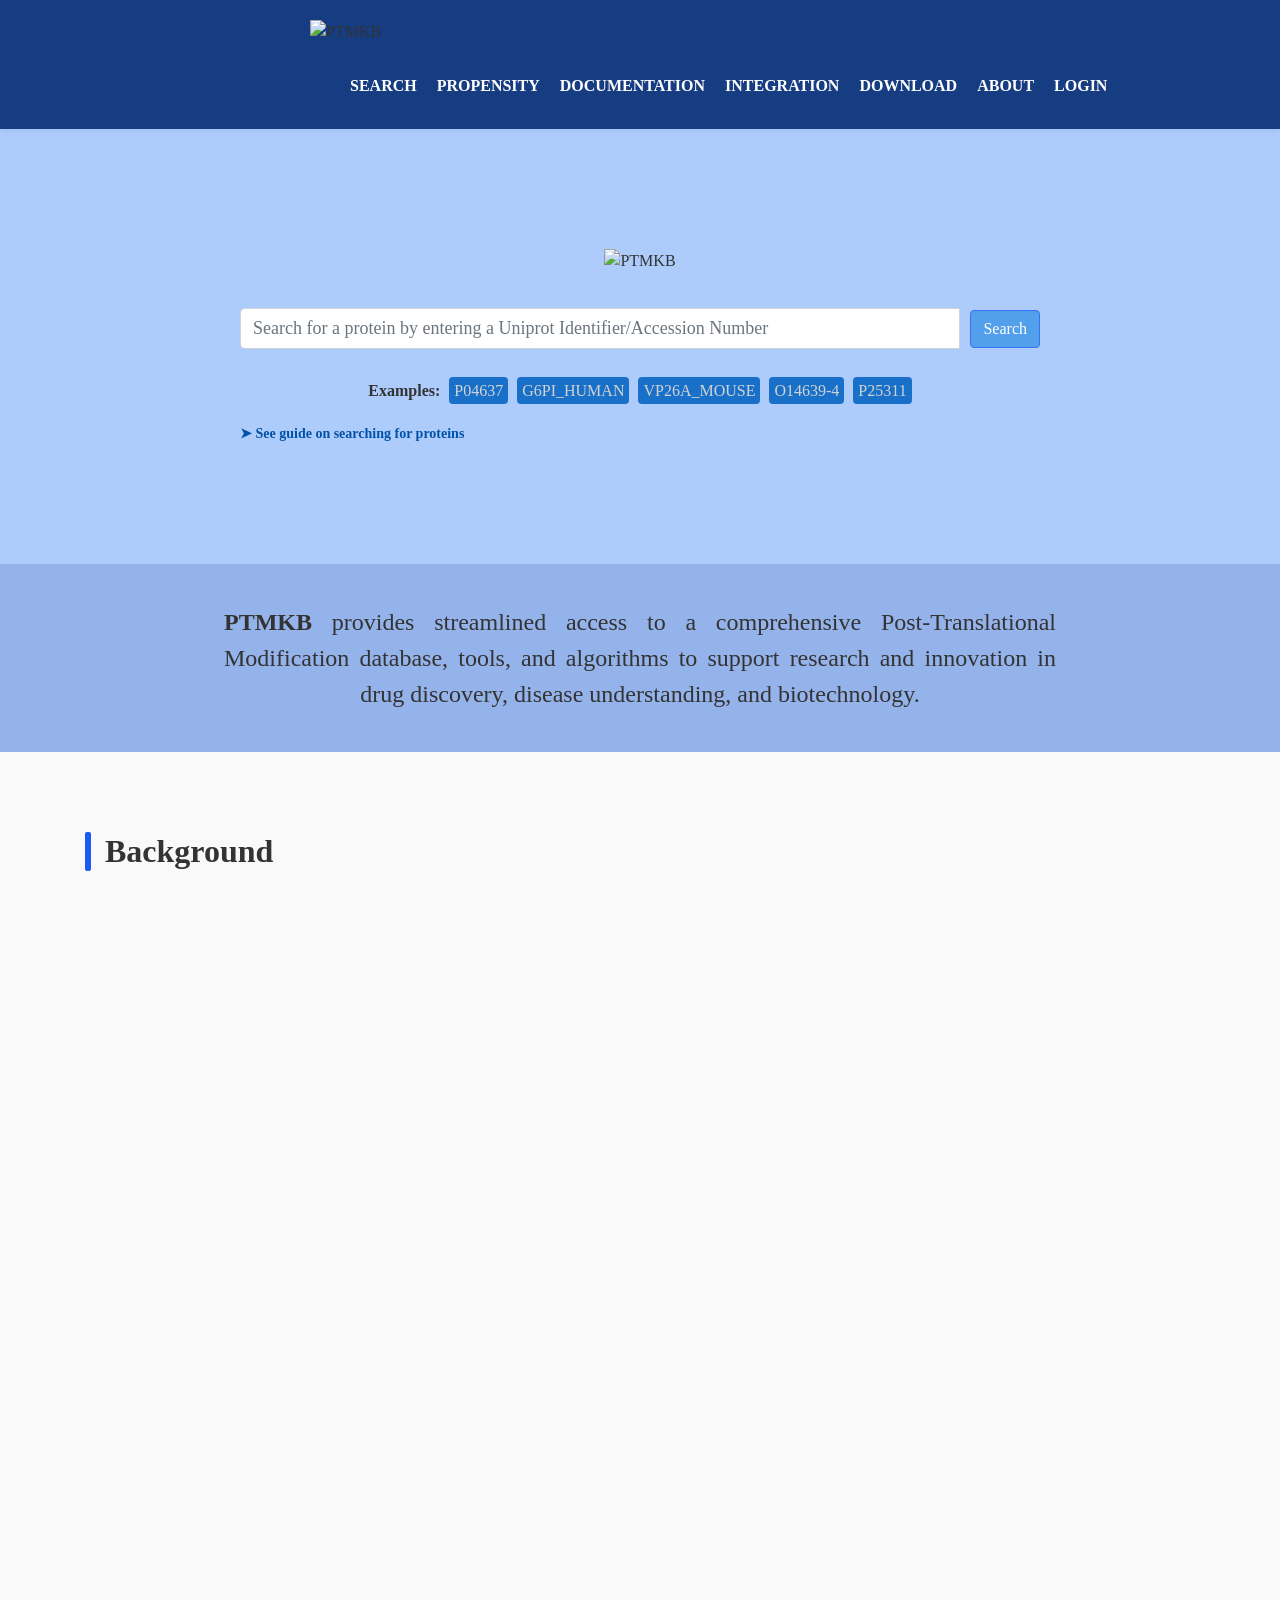
==== commit e9114bdf: "Last changes recorded" ====
--- a/server/templates/index.html
+++ b/server/templates/index.html
@@ -239,17 +239,16 @@
 
         <footer class="footer bg-light py-3" style="padding-top: 20px;">
             <div class="container text-center">
-                <p class="mb-0">This website is free and open to all users and there is no login requirement.</p>
+                <p class="mb-0" id="footerYear">This website is free and open to all users and there is no login requirement.</p>
                 <p class="mb-0">Biomedical Informatics & Engineering Research Laboratory, Lahore University of Management Sciences</p>
                 <p class="mb-0">DHA, Lahore, Pakistan</p>
                 <p class="mb-0">+92 (42) 3560 8352</p>
-                <p class="mb-0" id="footerYear"><a href="http://birl.lums.edu.pk/"></a></p>
             </div>
         </footer>
         <script>
             // Get the current year and set it to the span
             const date = new Date().getFullYear();
-            document.getElementById("footerYear").innerHTML = `<a href="http://birl.lums.edu.pk/">© ${date} BIRL</a>`
+            document.getElementById("footerYear").innerHTML = `<a href="http://birl.lums.edu.pk/">© ${date} BIRL</a> — This website is free and open to all users and there is no login requirement.`
         </script>
     </body>
 </html>
--- a/server/static/styles.css
+++ b/server/static/styles.css
@@ -530,7 +530,7 @@
     font-size: 14px;
     color: #333;
     line-height: 1.6;
-    transition: background-color 0.3s ease, transform 0.2s ease, box-shadow 0.3s ease;
+    /* transition: background-color 0.3s ease, transform 0.2s ease, box-shadow 0.3s ease; */
 }
 
 /* Default cell background (light blue-ish) */
@@ -553,12 +553,12 @@
     background-color: #f7f7f7;
     font-weight: 700;
 }
-
+/* 
 .protein-info-container .table td.value:hover {
     background-color: #b0bec5;
     color: #333;
     transform: none;
-}
+} */
 
 /* Focus State for Table Cells */
 .protein-info-container .table td:focus, .protein-info-container .table th:focus {
@@ -653,7 +653,7 @@
 
 #ptmTableSummary td {
     background-color: rgb(186, 226, 254);
-    transition: background 0.2s ease-in-out;
+    transition: background-color 0.1s ease-in-out;
 }
 
 #ptmTableSummary td:hover {
@@ -692,13 +692,7 @@
     box-shadow: 0 4px 10px rgba(0, 0, 0, 0.1);
     padding: 20px;
     text-align: center;
-    transition: transform 0.3s ease, box-shadow 0.3s ease;
-}
-
-/* Hover effect for stat boxes */
-.stat-box:hover {
-    transform: translateY(-10px);
-    box-shadow: 0 10px 15px rgba(0, 0, 0, 0.2);
+    /* transition: transform 0.3s ease, box-shadow 0.3s ease; */
 }
 
 /* Icons */
@@ -742,10 +736,6 @@
     border-left: 5px solid #ff9800;
 }
 
-/* General hover effect for stat-boxes */
-.stat-box:hover {
-    background-color: #f5f5f5;
-}
 
 /* Focus state */
 .stat-box a:focus {
@@ -794,7 +784,7 @@
     box-shadow: 0px 4px 15px rgba(0, 0, 0, 0.1); 
     overflow: hidden;
     flex-grow: 1;
-    width: 95%;
+    /* width: 95%; */
     box-sizing: border-box;
     justify-items: left;
     justify-content: left;
@@ -929,7 +919,7 @@
     border-radius: 10px;
     box-shadow: 0 4px 12px rgba(0, 0, 0, 0.1);
     margin-bottom: 40px;
-    max-width: 90%;
+    /* max-width: 90%; */
     margin: 0 auto;
     overflow: hidden;
     position: relative;
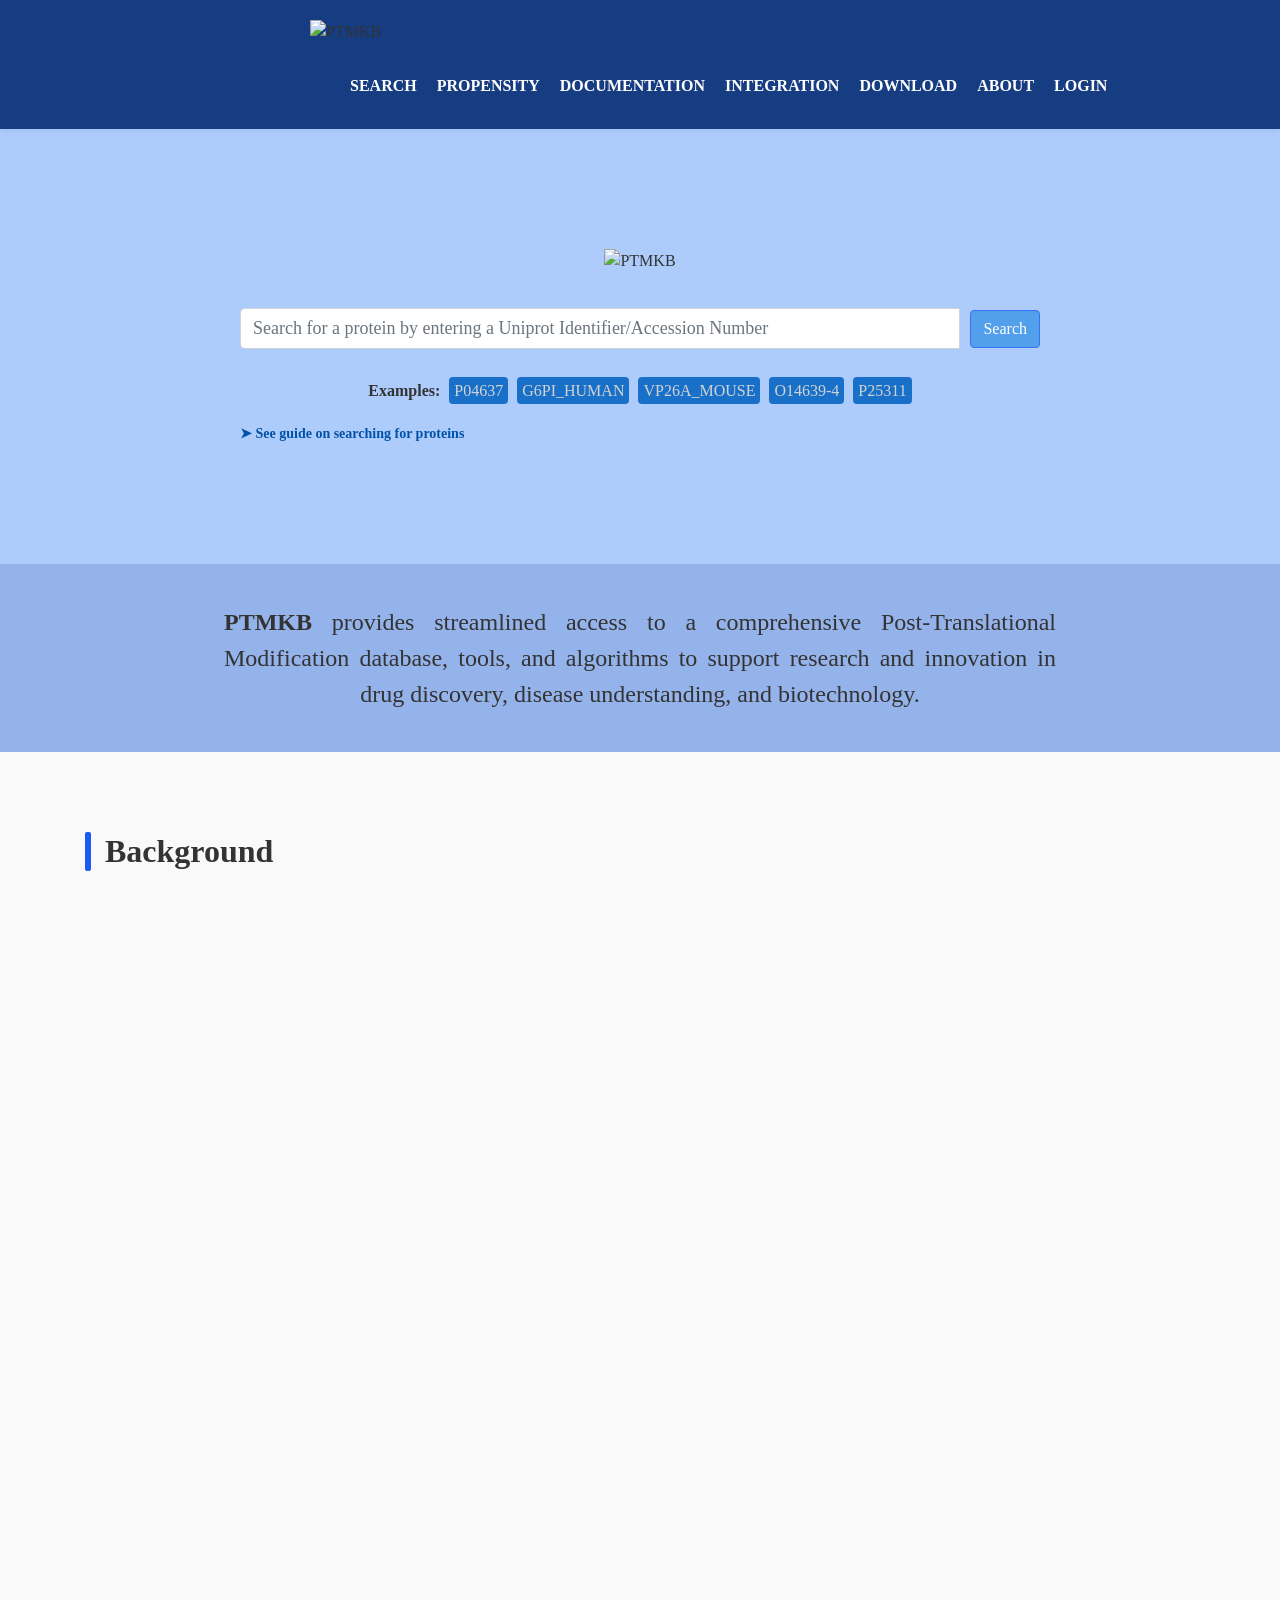
==== commit 84161a04: "Updated footer details" ====
--- a/server/templates/index.html
+++ b/server/templates/index.html
@@ -7,6 +7,8 @@
         <title>Welcome to PTMKB!</title>
         <link rel="stylesheet" href="../static/bootstrap-min.css">
         <script src="https://cdn.jsdelivr.net/npm/marked/marked.min.js"></script>
+        <script src="../static/jquery.min.js"></script>
+        <script src="../static/jquery-ui.js"></script>
         <script src="../static/bootstrap-min.js"></script>
         <script src="../static/popper.js" defer></script>
         <script src="../static/toggler.js" defer></script>
@@ -120,7 +122,7 @@
                     <div class="input-group position-relative" style="margin: 15px auto 0 auto; width: 800px; font-size: 30px;">
                         <input class="form-control" style="font-size: 18px; text-align: left;" id="form_value" type="text" placeholder="Search for a protein by entering a Uniprot Identifier/Accession Number" style="text-align: center;">
                         <span class="form-group input-group-btn">
-                            <button type="button" id="form_submit" class="btn btn-light landing-page-button" onclick="search()">Search</button>
+                            <button type="button" id="form_submit" class="btn btn-light landing-page-button" onclick="exampleSearch(this)">Search</button>
                         </span>
                         <div id="suggestions" class="suggestions-box" style="display: none;"></div>
                     </div>
@@ -241,8 +243,7 @@
             <div class="container text-center">
                 <p class="mb-0" id="footerYear">This website is free and open to all users and there is no login requirement.</p>
                 <p class="mb-0">Biomedical Informatics & Engineering Research Laboratory, Lahore University of Management Sciences</p>
-                <p class="mb-0">DHA, Lahore, Pakistan</p>
-                <p class="mb-0">+92 (42) 3560 8352</p>
+                <p class="mb-0">DHA, Lahore, Pakistan, +92 (42) 3560 8352</p>
             </div>
         </footer>
         <script>
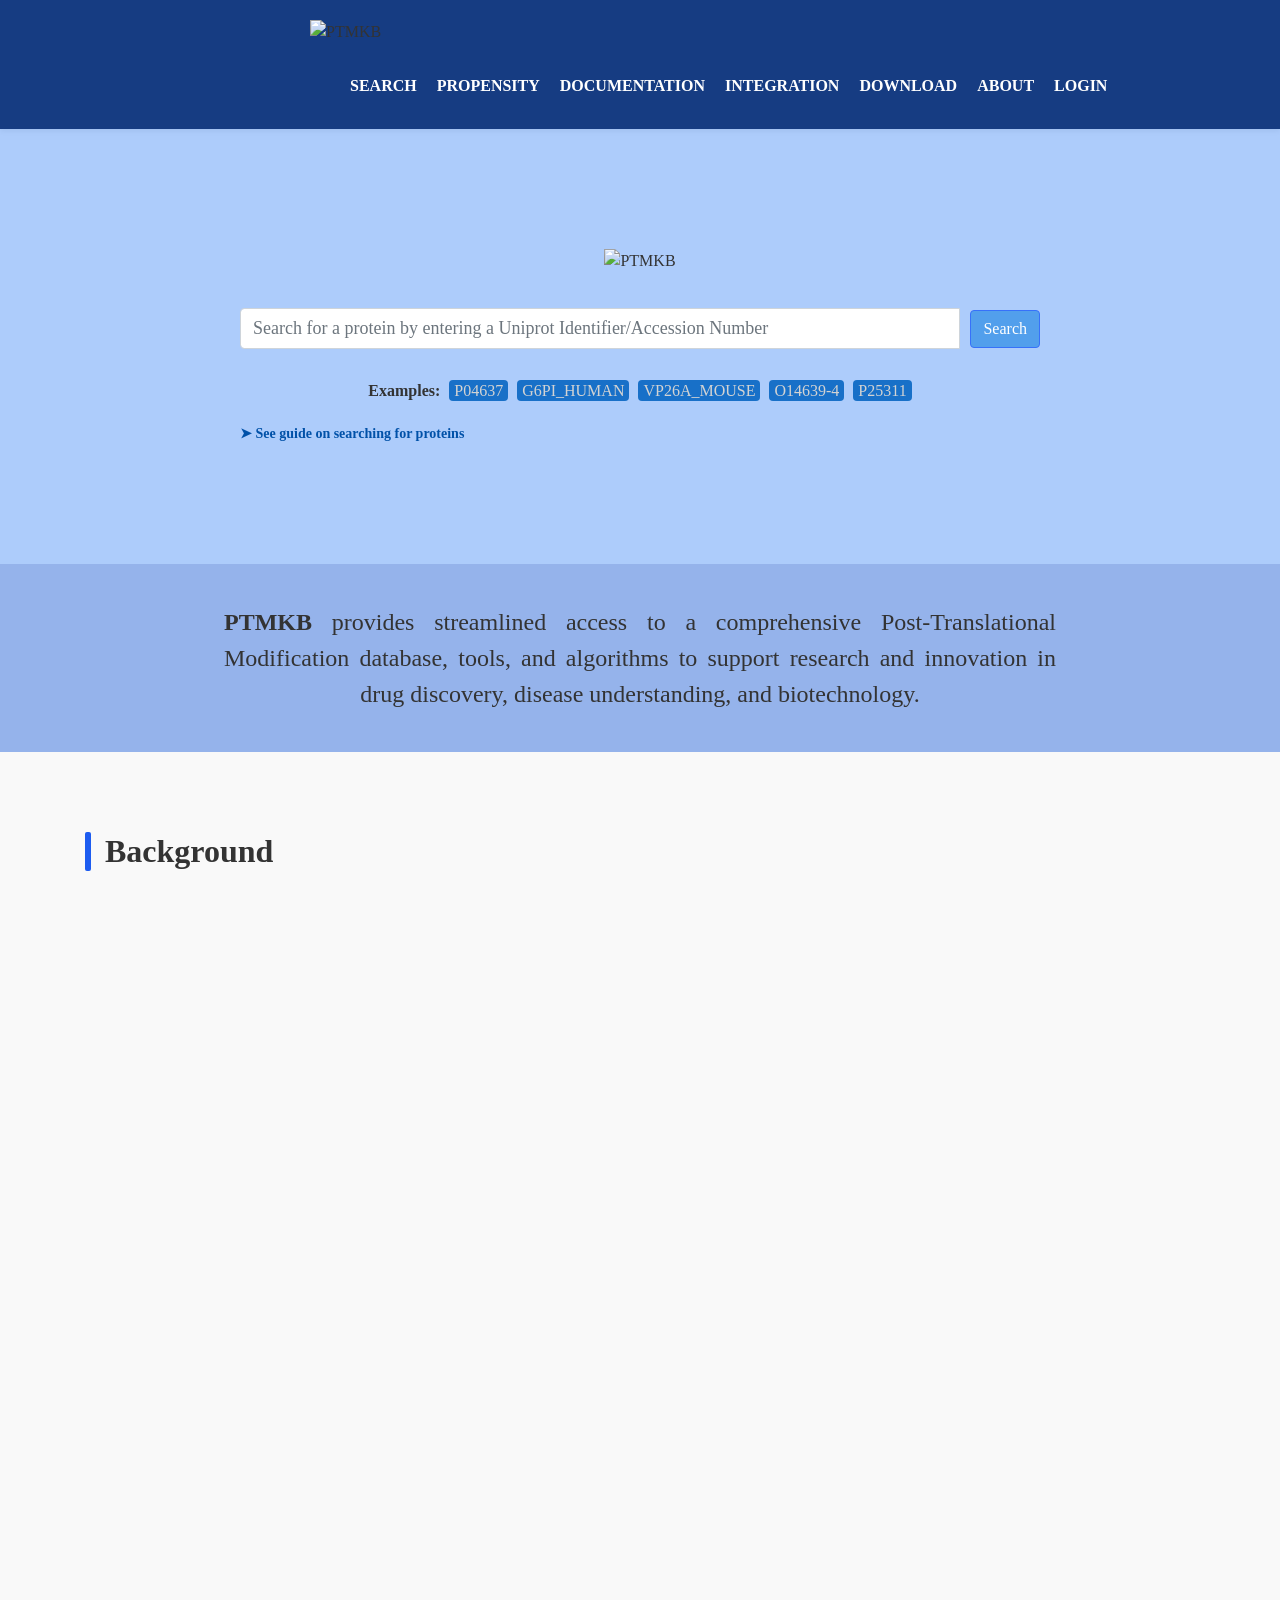
==== commit 5eb4157d: "Updated header logo" ====
--- a/server/templates/index.html
+++ b/server/templates/index.html
@@ -4,7 +4,7 @@
     <head>
         <meta charset="UTF-8">
         <meta name="viewport" content="width=device-width, initial-scale=1.0">
-        <title>Welcome to PTMKB!</title>
+        <title>Welcome to Perceptron-PTMKB!</title>
         <link rel="stylesheet" href="../static/bootstrap-min.css">
         <script src="https://cdn.jsdelivr.net/npm/marked/marked.min.js"></script>
         <script src="../static/jquery.min.js"></script>
@@ -99,7 +99,7 @@
 
     <body>
         <nav class="navbar" id="navBar" style="background-color: #163c82;">
-            <img src="/picture?picture=logo/ptmkb-1-alt3.png" style="width: 150px; padding: 10px 10px;" alt="PTMKB">
+            <img src="/picture?picture=logo/ptmkb-1-text-alt-2-black.png" style="width: 300px; padding: 10px 10px;" alt="PTMKB">
             <button class="navbar-toggler" onclick="toggleNavbar()">☰</button>
             <ul class="navbar-items">
                 <li><a href="/search" class="nav-link"><span class="nav-item-box">Search</span></a></li>
--- a/server/static/styles.css
+++ b/server/static/styles.css
@@ -299,7 +299,9 @@
 .index-options {
     color: #d3d3d3;
     background-color: #1870c8;
-    padding: 5px;
+    padding: 2px;
+    padding-left: 5px;
+    padding-right: 5px;
     border-radius: 4px;
     cursor: pointer;
     margin-left: 5px;
